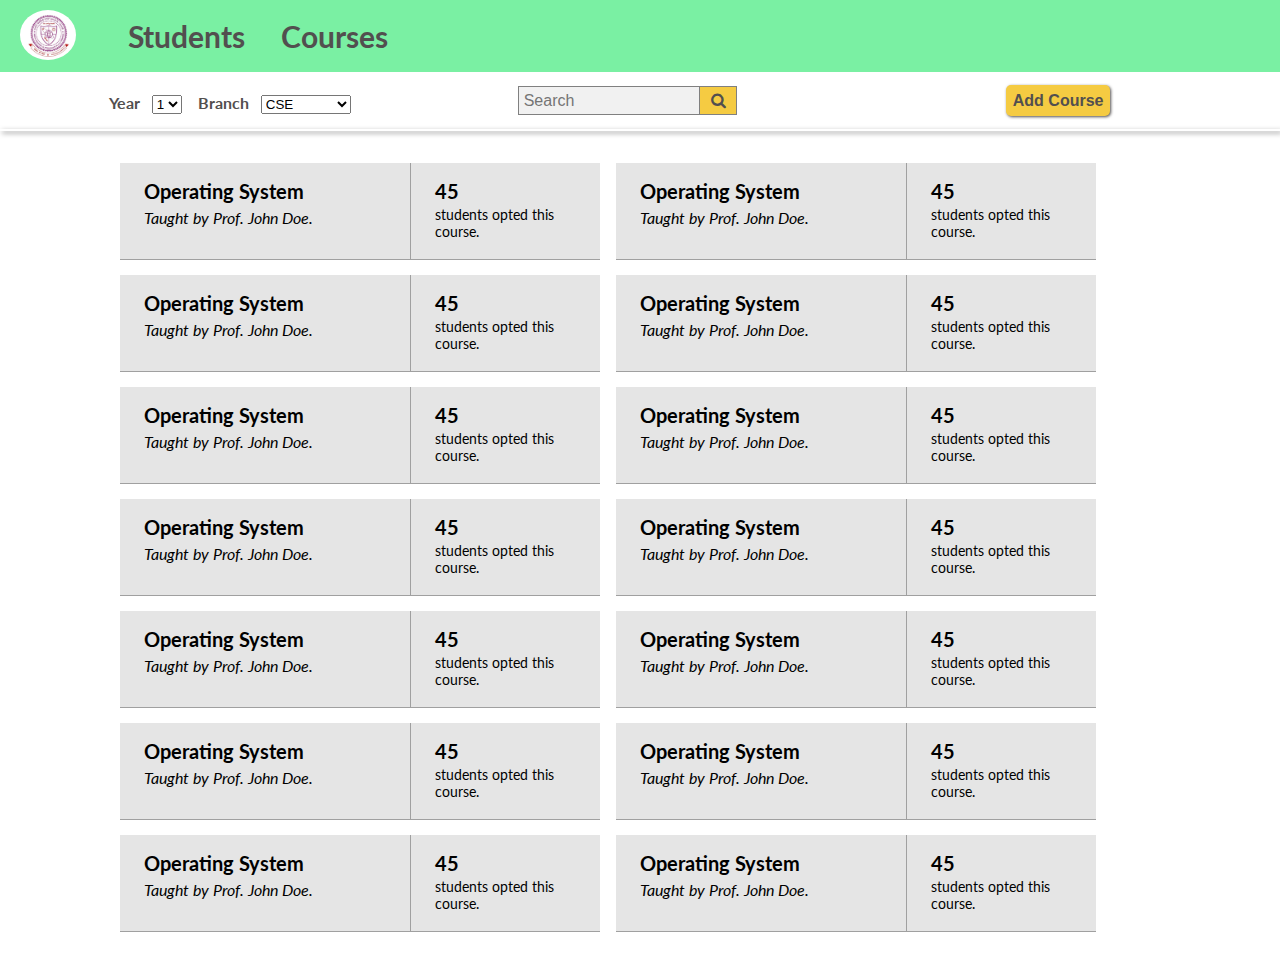
==== courses.html @ abc2ee80 "first commit" ====
<!DOCTYPE html>
<html lang="en">
<head>
    <meta charset="UTF-8">
    <meta http-equiv="X-UA-Compatible" content="IE=edge">
    <meta name="viewport" content="width=device-width, initial-scale=1.0">
    <title>Student Management System</title>
    <link rel="stylesheet" href="./assets/styles/stylesheet.css">
    <link rel="stylesheet" href="https://cdnjs.cloudflare.com/ajax/libs/font-awesome/4.7.0/css/font-awesome.min.css">
    <link href="https://fonts.googleapis.com/css2?family=Lato:wght@300;700&display=swap" rel="stylesheet">
    <script src="script.js" defer></script>
</head>
<body>
    <div class="main">
        <nav class="header-container"> 
            <div class="img-container">
                <div>
                    <a href="index.html"><img class="logo" src="./assets/images/IIT-BHU-faculty-post.png" /></a>
                </div>
            </div>
            <div class="navbar">
                <ul class="navbar-list">
                    <a class="nav-link" href="students.html">Students</a> 
                    <a class="nav-link" href="courses.html">Courses</a> 
                </ul>
            </div>
        </nav>
        <section class="courses-container">
            <div class="courses-options">
                <div class="courses-dropdown">
                    <form class="courses-input"> 
                        <label for="year">Year</label>
                        <select id="year" name="year">
                          <option value="1">1</option>
                          <option value="2">2</option>
                          <option value="3">3</option>
                          <option value="4">4</option>
                        </select> 
                      </form>
                      <form class=courses-input>
                        <label for="branch">Branch</label>
                        <select id="branch" name="branch">
                          <option value="cse">CSE</option>
                          <option value="mech">Mechanical</option>
                          <option value="ece">Electronics</option>
                          <option value="elec">Electrical</option>
                          <option value="civil">Civil</option>
                        </select>
                      </form>
                      
                </div>
                <div class="search-option">
                    <form class="search">
                        <input class="search-input" type="text" placeholder="Search" name="search">
                        <button class="search-btn" type="submit"><i class="fa fa-search"></i></button>
                    </form>
                </div>
                <div class="courses-add">
                    <button onclick="addCourse()">Add Course</button>
                </div>
<!-- form details
                 -->
                 <div id="course-form">
                    <form id="form-container">
                        <h2>Add new course</h2>
                    
                        <label for="coursename">Course</label>
                        <input type="text" name="coursename" required>
                    
                        <label for="branch">Branch</label>
                        <select class="select-branch" name="branch">
                            <option value="cse">CSE</option>
                            <option value="mech">Mechanical</option>
                            <option value="ece">Electronics</option>
                            <option value="elec">Electrical</option>
                            <option value="civil">Civil</option>
                        </select>
                        <label for="year">Year</label>
                        <input type="number" name="year" min="1" max="4" required>
                        <button type="submit" class="form-submit" onclick="closeForm()">Submit</button>
                      </form>
                 </div>
            </div>
            <hr class="section-seperation">
            <div class="courses-info">
                <div class="course-result-container">
                    
                    <div class="course">
                        <div class="course-name">
                            <h2 class="course-heading">Operating System</h2>
                            <p class="course-prof"><em>Taught by Prof. John Doe.</em></p>
                        </div>
                        <div class="course-opted">
                            <h2 class="course-number">45</h2>
                            <p class="course-num-info">students opted this course.</p> 
                        </div>
                    </div>
                    
                    <div class="course">
                        <div class="course-name">
                            <h2 class="course-heading">Operating System</h2>
                            <p class="course-prof"><em>Taught by Prof. John Doe.</em></p>
                        </div>
                        <div class="course-opted">
                            <h2 class="course-number">45</h2>
                            <p class="course-num-info">students opted this course.</p> 
                        </div>
                    </div>
                    
                    <div class="course">
                        <div class="course-name">
                            <h2 class="course-heading">Operating System</h2>
                            <p class="course-prof"><em>Taught by Prof. John Doe.</em></p>
                        </div>
                        <div class="course-opted">
                            <h2 class="course-number">45</h2>
                            <p class="course-num-info">students opted this course.</p> 
                        </div>
                    </div>
                    
                    <div class="course">
                        <div class="course-name">
                            <h2 class="course-heading">Operating System</h2>
                            <p class="course-prof"><em>Taught by Prof. John Doe.</em></p>
                        </div>
                        <div class="course-opted">
                            <h2 class="course-number">45</h2>
                            <p class="course-num-info">students opted this course.</p> 
                        </div>
                    </div>
                    
                    <div class="course">
                        <div class="course-name">
                            <h2 class="course-heading">Operating System</h2>
                            <p class="course-prof"><em>Taught by Prof. John Doe.</em></p>
                        </div>
                        <div class="course-opted">
                            <h2 class="course-number">45</h2>
                            <p class="course-num-info">students opted this course.</p> 
                        </div>
                    </div>
                    
                    <div class="course">
                        <div class="course-name">
                            <h2 class="course-heading">Operating System</h2>
                            <p class="course-prof"><em>Taught by Prof. John Doe.</em></p>
                        </div>
                        <div class="course-opted">
                            <h2 class="course-number">45</h2>
                            <p class="course-num-info">students opted this course.</p> 
                        </div>
                    </div>
                    
                    <div class="course">
                        <div class="course-name">
                            <h2 class="course-heading">Operating System</h2>
                            <p class="course-prof"><em>Taught by Prof. John Doe.</em></p>
                        </div>
                        <div class="course-opted">
                            <h2 class="course-number">45</h2>
                            <p class="course-num-info">students opted this course.</p> 
                        </div>
                    </div>
                    
                    <div class="course">
                        <div class="course-name">
                            <h2 class="course-heading">Operating System</h2>
                            <p class="course-prof"><em>Taught by Prof. John Doe.</em></p>
                        </div>
                        <div class="course-opted">
                            <h2 class="course-number">45</h2>
                            <p class="course-num-info">students opted this course.</p> 
                        </div>
                    </div>
                    
                    <div class="course">
                        <div class="course-name">
                            <h2 class="course-heading">Operating System</h2>
                            <p class="course-prof"><em>Taught by Prof. John Doe.</em></p>
                        </div>
                        <div class="course-opted">
                            <h2 class="course-number">45</h2>
                            <p class="course-num-info">students opted this course.</p> 
                        </div>
                    </div>
                    
                    <div class="course">
                        <div class="course-name">
                            <h2 class="course-heading">Operating System</h2>
                            <p class="course-prof"><em>Taught by Prof. John Doe.</em></p>
                        </div>
                        <div class="course-opted">
                            <h2 class="course-number">45</h2>
                            <p class="course-num-info">students opted this course.</p> 
                        </div>
                    </div>
                    
                    <div class="course">
                        <div class="course-name">
                            <h2 class="course-heading">Operating System</h2>
                            <p class="course-prof"><em>Taught by Prof. John Doe.</em></p>
                        </div>
                        <div class="course-opted">
                            <h2 class="course-number">45</h2>
                            <p class="course-num-info">students opted this course.</p> 
                        </div>
                    </div>
                    
                    <div class="course">
                        <div class="course-name">
                            <h2 class="course-heading">Operating System</h2>
                            <p class="course-prof"><em>Taught by Prof. John Doe.</em></p>
                        </div>
                        <div class="course-opted">
                            <h2 class="course-number">45</h2>
                            <p class="course-num-info">students opted this course.</p> 
                        </div>
                    </div>
                    
                    <div class="course">
                        <div class="course-name">
                            <h2 class="course-heading">Operating System</h2>
                            <p class="course-prof"><em>Taught by Prof. John Doe.</em></p>
                        </div>
                        <div class="course-opted">
                            <h2 class="course-number">45</h2>
                            <p class="course-num-info">students opted this course.</p> 
                        </div>
                    </div>
                    
                    <div class="course">
                        <div class="course-name">
                            <h2 class="course-heading">Operating System</h2>
                            <p class="course-prof"><em>Taught by Prof. John Doe.</em></p>
                        </div>
                        <div class="course-opted">
                            <h2 class="course-number">45</h2>
                            <p class="course-num-info">students opted this course.</p> 
                        </div>
                    </div>
                    
                    

                </div>
            </div>
        </section>
    </div>
</body>
</html>
---- assets/styles/stylesheet.css ----
/*
*,
*::before,
*::after {
  box-sizing: border-box;
}
*/
html,body { height: 100%; margin: 0px; padding: 0px; 
    font-family: 'Lato', sans-serif;
}

.main {
    height: 100%;
}

.header-container {
    width: 100%;
    background-color: #7af0a3;
    height: 8%;
    display: flex;
  /*  overflow: hidden;
    position: fixed;
    */
}

.img-container {
    padding: 0 20px;
    align-self: center;
}

.logo  {
    height: 50px;
    border-radius: 50%; 
}

.navbar {
    display: flex;
}

.navbar-list {
    align-content: center;
    align-self: center;
    margin:1rem;
    padding:0;
}

.nav-link {
    padding: 0 1rem;
    margin-top:2rem;
    text-decoration: none;
    font-weight: 700;
    font-size: 30px; 
    color:#524f4f;  
}

.nav-link:hover { 
    color:black;  
}

.link-active {
    background-color: thistle;
    color:red;
}

.info-container {
    height: 88%;
}

.info-container p {
    font-weight: 700;
    font-size: 100px;
    margin:unset;
    padding-top: 100px;
    padding-left: 100px;
    color: #524f4f;
}

.student-info {
    display: flex;
    flex-wrap: wrap;
    justify-content: space-around;
    padding: 1rem;
    margin:0;
}

.student {
    display:flex;
    box-sizing: border-box;
    padding:0.5rem 0.5rem;
    margin: 1rem;
    width: 15rem;
    height: 9rem;
    border-radius: 1rem;
    justify-items: center;
    box-shadow: 1px 1px 8px rgba(0,0,0,0.3);
}

.student-img{
    height: 6rem;
    width:6rem;
    border-radius: 50%;
}

.student-details {
    display: flex;
    flex-direction: column;
    padding:0 0.5rem;
    justify-content: center;
}


.student-text {
    text-align: center;
    font-size: 0.9rem;
    margin: 0.2rem;
}

.student-name {
    font-size: 1.1rem;
    font-weight: 700;
}
.courses-container {
    margin: 0;
    padding:0;
}
.courses-options {
    display: grid;
    grid-template-columns: 1fr 1fr 1fr;
    margin: 0.8rem 0.8rem;
}

.courses-add {
    grid-column: 3/4;
    justify-self: center;
    align-self: center;   
}

.courses-add button {
    padding: 0.3rem;
    background-color: #f5cb42;
    border-radius: 5px;
    font-weight: 700;
    font-size: 1rem;
    box-shadow: 1px 1px 3px #524f4f;
    border-color: transparent;
    color:#524f4f;
    cursor: pointer;
}

.courses-add button:hover {
    background-color: #524f4f;
    transition:200ms; 
    color:#f5cb42;
}

.courses-dropdown {
    display: flex;
    padding: 0 1rem;
    justify-content: center;
}

.courses-input {
    padding-top: 0.5rem;
    padding-left: 1rem;
    font-weight: 700;
    
    color:#524f4f;
}

.courses-input label{
    padding-right: 0.5rem;;
}

.submit-btn {
    margin: 0 2rem;
    padding: 0.5rem;
    background-color:#f5cb42 ;
    border-radius: 5px;
    font-weight: 700;
    border-color: transparent;
    box-shadow: 2px 2px 5px #524f4f;
    color:#524f4f;
}

.submit-btn:hover {
    background-color: #524f4f;
    transition:200ms; 
    color:#f5cb42;
}

.section-seperation {
    border-color: transparent;
    box-shadow: 2px 2px 5px rgba(0,0,0,.5);
}

.courses-info {
    padding:0;
    margin:0;
}



.search-option {
    display: flex;
    align-self: center;
    justify-self: center;
}


.search-input {
    padding: .3rem;
    font-size: 1rem;
    border: 1px solid grey;
    width: 70%;
    float: left;
    background : #f1f1f1;
}

.search-btn {
    width: 15%;
    padding: 0.3rem;
    background: #f5cb42;
    color: #524f4f;
    font-size: 1rem;
    float:left;
    border: 1px solid grey;
    border-left: none; /* Prevent double borders */
    cursor: pointer;
}

@media only screen and (max-width: 700px) {
    .nav-link {
        padding: 0 1rem;
        margin-top:1rem;
        text-decoration: none;
        font-weight: 700;
        font-size: 25px; 
        color:#524f4f;  
    }
}

.course-result-container {
    display: flex;
    width: 90%;
    flex-direction: row;
    justify-content: center;
    
    padding: 1rem 1rem;
    flex-wrap: wrap;
    margin: 0 1rem;
}

.course {
    display:flex;
    justify-content:center;
    margin:0;
    margin: 0.5rem 0.5rem;
    width:30rem;
    height:6rem;
    box-sizing: border-box;
}

.course-name {
    background-color:rgba(0,0,0,0.1);
    width:18rem;
    height: 4rem;
    padding: 1rem 1.5rem;
    border-bottom: solid 1px rgba(0,0,0,0.3);
}


.course-heading {
    font-weight: 700;
    font-size: 20px;
    margin:0;
}

.course-number {
    font-weight: 700;
    font-size: 20px;
    margin:0;
    padding:0;
}

.course-prof {
    margin-top: 0.3rem;
}

.course-opted {
    padding: 1rem 1.5rem;
    height:4rem;
    background-color:rgba(0,0,0,0.1);
    border-bottom: solid 1px rgba(0,0,0,0.3);
    border-left: solid 1px rgba(0,0,0,0.3);
}

.course-num-info {
    margin-top: 0.2rem;
    font-size: 0.9rem;
}

#course-form {
    display: none;
    position: fixed;
    top:0;
    left:0;
    z-index: 2;
    width: 100%;
    height:100%;
    background-color:rgba(0,0,0,0.4);
    
}

#form-container {
    display: none;
    position: fixed;
    top:50%;
    left:50%;
    z-index: 3;
    width: 20rem;
    height:20rem;
    margin-top: -10rem;
    margin-left: -10rem;
    border: solid 5px white;
    background-color: #7af0a3;

    flex-direction: column;
    padding: 1rem;
    color: #524f4f;
}

#form-container  input {
    margin-bottom: 0.8rem;
    padding: 0.3rem;
    margin-top: 0.2rem;
}

#form-container button {
    background-color: #f5cb42;
    padding: 0.3rem;
    width:50%;
    align-self: center;
    margin-top: 1rem;
    border: solid 1px grey;
    border-radius: 0.3rem;
    font-size: 1rem;
    color: #524f4f;
}

#form-container button:hover {
    background-color: #524f4f;
    color: #f5cb42
}

#form-container h2 {
    align-self: center;
}

.select-branch {
    margin-bottom: 0.8rem;
    padding: 0.3rem;
    margin-top: 0.2rem;
}
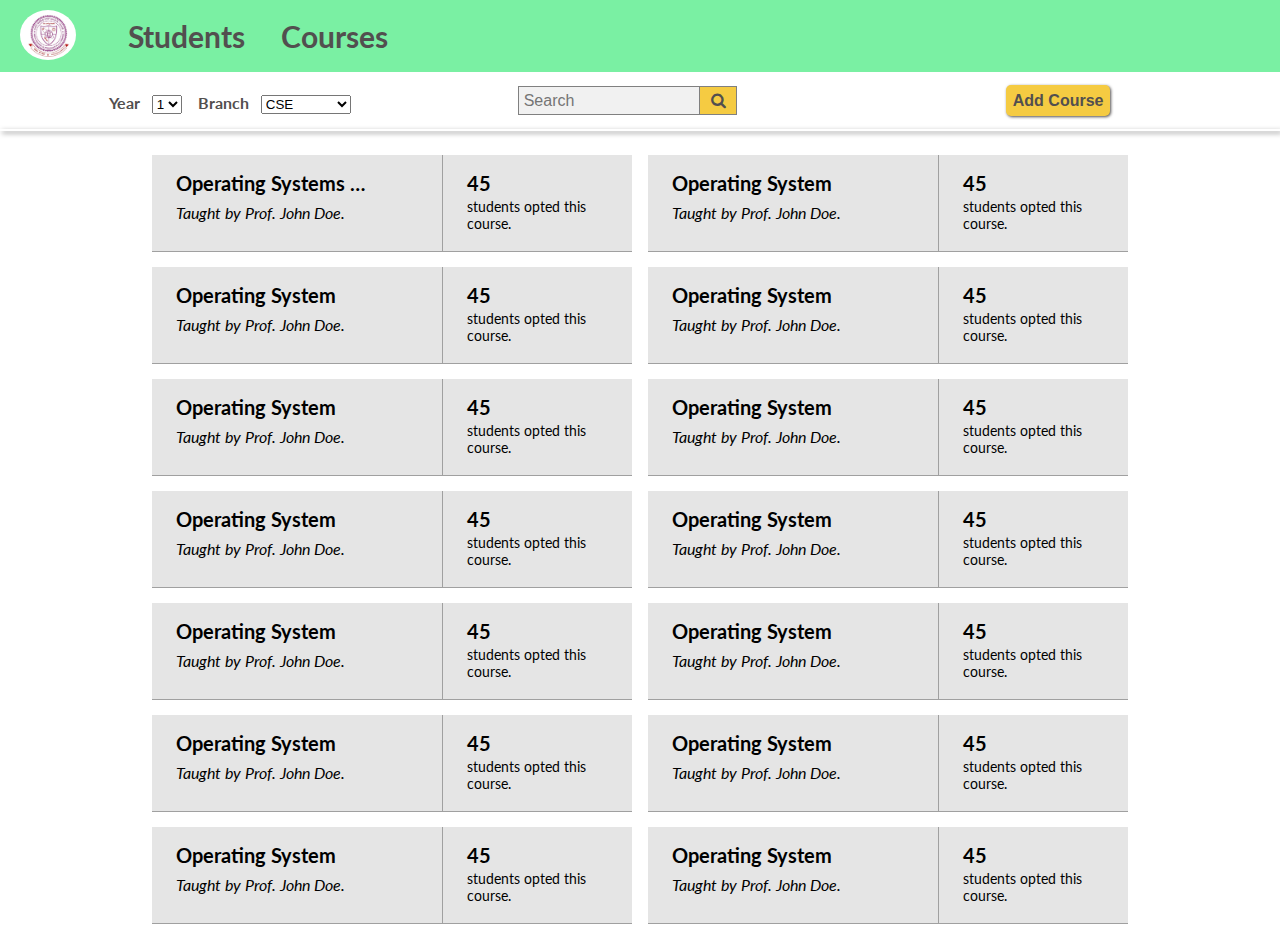
==== commit 54debe93: "added responsiveness for course navbar, added functionality for ellipses and overflow" ====
--- a/courses.html
+++ b/courses.html
@@ -14,9 +14,7 @@
     <div class="main">
         <nav class="header-container"> 
             <div class="img-container">
-                <div>
-                    <a href="index.html"><img class="logo" src="./assets/images/IIT-BHU-faculty-post.png" /></a>
-                </div>
+                <a href="index.html"><img class="logo" src="./assets/images/IIT-BHU-faculty-post.png" /></a>
             </div>
             <div class="navbar">
                 <ul class="navbar-list">
@@ -87,7 +85,7 @@
                     
                     <div class="course">
                         <div class="course-name">
-                            <h2 class="course-heading">Operating System</h2>
+                            <h2 class="course-heading">Operating Systems Operating Systems Operating systems</h2>
                             <p class="course-prof"><em>Taught by Prof. John Doe.</em></p>
                         </div>
                         <div class="course-opted">
--- a/assets/styles/stylesheet.css
+++ b/assets/styles/stylesheet.css
@@ -5,6 +5,8 @@
   box-sizing: border-box;
 }
 */
+
+
 html,body { height: 100%; margin: 0px; padding: 0px; 
     font-family: 'Lato', sans-serif;
 }
@@ -99,6 +101,8 @@
     height: 6rem;
     width:6rem;
     border-radius: 50%;
+    align-self: center;
+    border: solid 0.01rem rgba(0,0,0,0.1);
 }
 
 .student-details {
@@ -116,9 +120,15 @@
 }
 
 .student-name {
+    white-space:nowrap;
+    display: inline-block;
+    overflow: hidden;   
+    text-overflow: ellipsis;
     font-size: 1.1rem;
     font-weight: 700;
-}
+    width:100px;
+}
+
 .courses-container {
     margin: 0;
     padding:0;
@@ -237,23 +247,54 @@
         font-size: 25px; 
         color:#524f4f;  
     }
+    .search-input {
+        padding: .2rem;
+        font-size: 0.8rem;
+        width: 60%;
+    }
+    .search-btn {
+        width: 13%;
+        padding: 0.2rem;
+        font-size: 0.8rem;
+        float:left;
+    }
+    .courses-add button {
+        padding: 0.2rem;
+        font-size: 0.8rem;
+    }
+
+    .courses-dropdown {
+        padding: 0 0.8rem;
+    }
+    
+    .courses-input {
+        padding-top: 0.3rem;
+        padding-left: 0.8rem;
+    }
+    
+    .courses-input label{
+        padding-right: 0.1rem;
+    }
 }
 
 .course-result-container {
     display: flex;
-    width: 90%;
     flex-direction: row;
     justify-content: center;
     
-    padding: 1rem 1rem;
+    padding: 0.5rem 1rem;
     flex-wrap: wrap;
-    margin: 0 1rem;
+    margin:0;
+}
+
+.course-info {
+    padding:0 1rem;
 }
 
 .course {
     display:flex;
     justify-content:center;
-    margin:0;
+    margin:0.5rem;
     margin: 0.5rem 0.5rem;
     width:30rem;
     height:6rem;
@@ -266,13 +307,21 @@
     height: 4rem;
     padding: 1rem 1.5rem;
     border-bottom: solid 1px rgba(0,0,0,0.3);
+    overflow: scroll;  
+    text-overflow:ellipsis;  
+    
 }
 
 
 .course-heading {
+    white-space:nowrap;
+    display: inline-block;
+    overflow: hidden;   
+    text-overflow: ellipsis;
     font-weight: 700;
     font-size: 20px;
     margin:0;
+    width:200px;
 }
 
 .course-number {
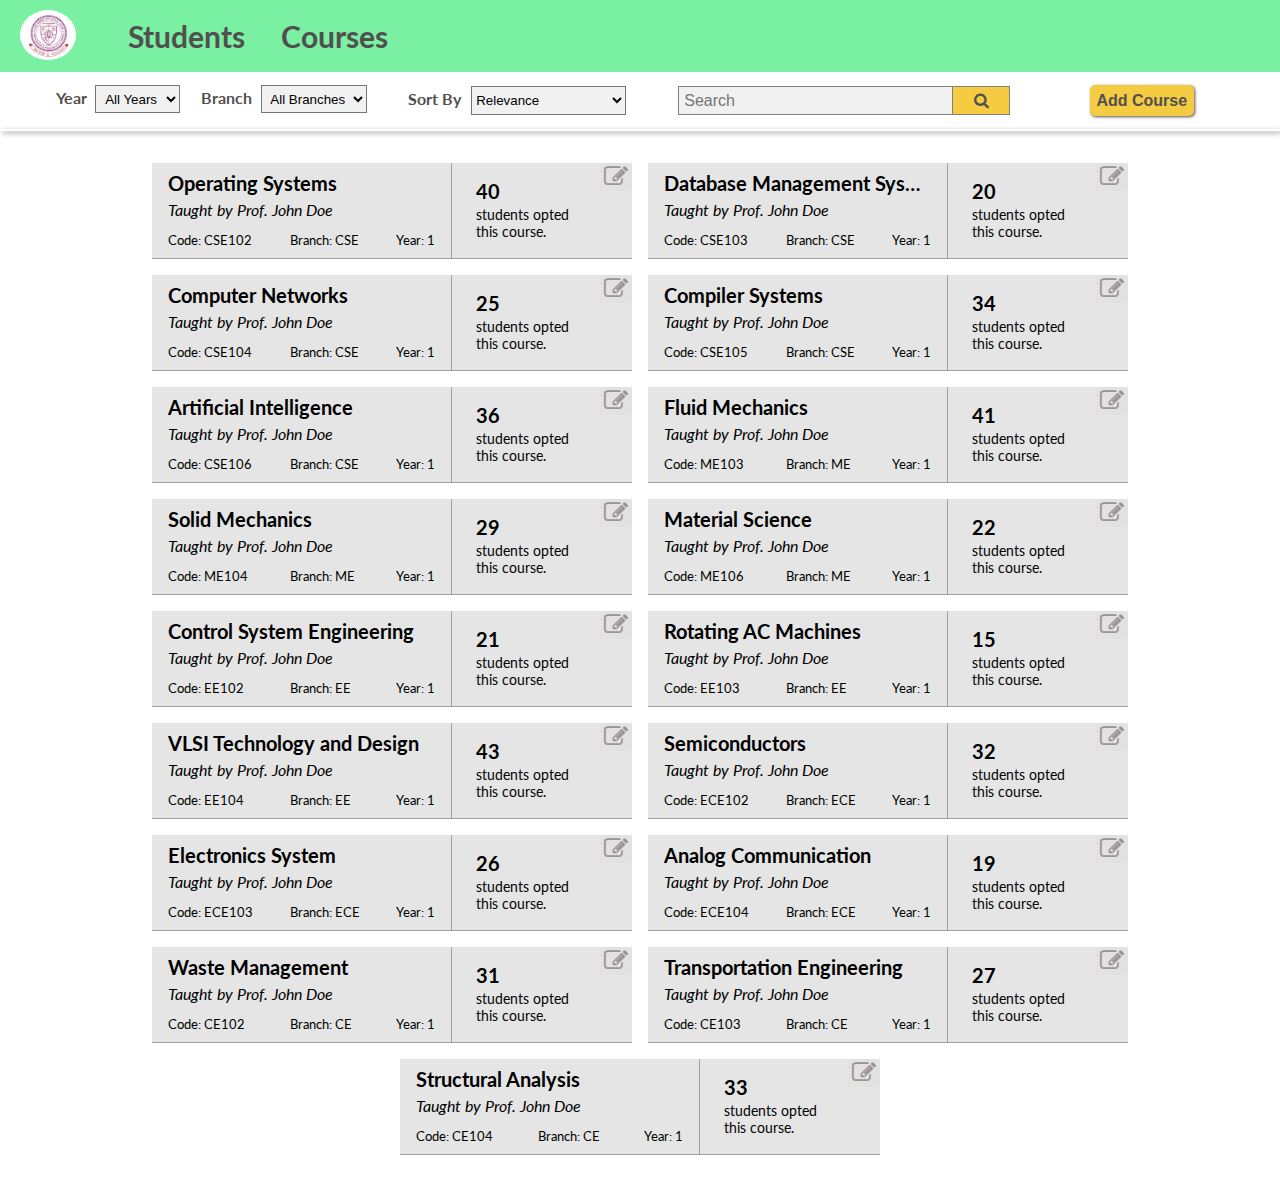
==== commit a3cadb2e: "added functionality for course update, add and students add remove courses" ====
--- a/courses.html
+++ b/courses.html
@@ -10,7 +10,7 @@
     <link href="https://fonts.googleapis.com/css2?family=Lato:wght@300;700&display=swap" rel="stylesheet">
     <script src="script.js" defer></script>
 </head>
-<body>
+<body onload="coursesView.init()">
     <div class="main">
         <nav class="header-container"> 
             <div class="img-container">
@@ -26,47 +26,93 @@
         <section class="courses-container">
             <div class="courses-options">
                 <div class="courses-dropdown">
-                    <form class="courses-input"> 
-                        <label for="year">Year</label>
+                    <form name="courseYearInput" class="courses-input"> 
+                        <label class="course-input__label" for="year">Year</label>
                         <select id="year" name="year">
+                          <option value="0">All Years</option>
                           <option value="1">1</option>
                           <option value="2">2</option>
                           <option value="3">3</option>
                           <option value="4">4</option>
                         </select> 
                       </form>
-                      <form class=courses-input>
-                        <label for="branch">Branch</label>
+                      <form name="courseBranchInput" class=courses-input>
+                        <label class="course-input__label" for="branch">Branch</label>
                         <select id="branch" name="branch">
-                          <option value="cse">CSE</option>
-                          <option value="mech">Mechanical</option>
-                          <option value="ece">Electronics</option>
-                          <option value="elec">Electrical</option>
-                          <option value="civil">Civil</option>
+                          <option value="0">All Branches</option>
+                          <option value="CSE">CSE</option>
+                          <option value="ME">Mechanical</option>
+                          <option value="ECE">Electronics</option>
+                          <option value="EE">Electrical</option>
+                          <option value="CE">Civil</option>
                         </select>
                       </form>
                       
                 </div>
+                <div class="course-sort">
+                    <form name="courseSort">
+                        <label class="course-input__label" for="sort">Sort By</label>
+                        <select class="course-sort--select" name="sort">
+                            <option value="0">Relevance</option>
+                            <option value="1">Strength - Low to High</option>
+                            <option value="-1">Strength - High to Low</option>
+                        </select>
+                    </form>
+                    
+                </div>
                 <div class="search-option">
                     <form class="search">
+                        <button class="search-btn" type="submit"><i class="fa fa-search"></i></button>
+
                         <input class="search-input" type="text" placeholder="Search" name="search">
-                        <button class="search-btn" type="submit"><i class="fa fa-search"></i></button>
                     </form>
                 </div>
                 <div class="courses-add">
-                    <button onclick="addCourse()">Add Course</button>
+                    <button id="course-add-btn">Add Course</button>
                 </div>
 <!-- form details
                  -->
                  <div id="course-form">
-                    <form id="form-container">
+                    <form id="form-container" name="addCourse">
                         <h2>Add new course</h2>
                     
-                        <label for="coursename">Course</label>
+                        <label for="coursename">Course Name</label>
                         <input type="text" name="coursename" required>
+
+                        <label for="coursecode">Course Code</label>
+                        <input type="text" name="coursecode" required>
+
+                        <label for="branch">Branch</label>
+                        <select class="select-branch" name="branch" required>
+                            <option value="CSE">CSE</option>
+                            <option value="ME">Mechanical</option>
+                            <option value="ECE">Electronics</option>
+                            <option value="EE">Electrical</option>
+                            <option value="CE">Civil</option>
+                        </select>
+                        <label for="year">Year</label>
+                        <select class="select-branch" name="year" required>
+                            <option value="1">1</option>
+                            <option value="2">2</option>
+                            <option value="3">3</option>
+                            <option value="4">4</option>
+                        </select>
+                        <button type="submit" class="form-submit">Submit</button>
+                      </form>
+                 </div>
+
+                 <div id="edit-course-form">
+                    <form id="form-container" name="editCourse">
+                        <h2>Edit course</h2>
                     
+                        <label for="coursename">Course Name</label>
+                        <input type="text" name="coursename" required>
+
+                        <label for="coursecode">Course Code</label>
+                        <input disabled type="text" name="coursecode" required>
+
                         <label for="branch">Branch</label>
-                        <select class="select-branch" name="branch">
+                        <select class="select-branch" name="branch" required>
                             <option value="cse">CSE</option>
                             <option value="mech">Mechanical</option>
                             <option value="ece">Electronics</option>
@@ -74,170 +120,19 @@
                             <option value="civil">Civil</option>
                         </select>
                         <label for="year">Year</label>
-                        <input type="number" name="year" min="1" max="4" required>
-                        <button type="submit" class="form-submit" onclick="closeForm()">Submit</button>
+                        <select class="select-branch" name="year" required>
+                            <option value="1">1</option>
+                            <option value="2">2</option>
+                            <option value="3">3</option>
+                            <option value="4">4</option>
+                        </select>
+                        <button type="submit" class="form-submit">Submit</button>
                       </form>
                  </div>
             </div>
             <hr class="section-seperation">
             <div class="courses-info">
-                <div class="course-result-container">
-                    
-                    <div class="course">
-                        <div class="course-name">
-                            <h2 class="course-heading">Operating Systems Operating Systems Operating systems</h2>
-                            <p class="course-prof"><em>Taught by Prof. John Doe.</em></p>
-                        </div>
-                        <div class="course-opted">
-                            <h2 class="course-number">45</h2>
-                            <p class="course-num-info">students opted this course.</p> 
-                        </div>
-                    </div>
-                    
-                    <div class="course">
-                        <div class="course-name">
-                            <h2 class="course-heading">Operating System</h2>
-                            <p class="course-prof"><em>Taught by Prof. John Doe.</em></p>
-                        </div>
-                        <div class="course-opted">
-                            <h2 class="course-number">45</h2>
-                            <p class="course-num-info">students opted this course.</p> 
-                        </div>
-                    </div>
-                    
-                    <div class="course">
-                        <div class="course-name">
-                            <h2 class="course-heading">Operating System</h2>
-                            <p class="course-prof"><em>Taught by Prof. John Doe.</em></p>
-                        </div>
-                        <div class="course-opted">
-                            <h2 class="course-number">45</h2>
-                            <p class="course-num-info">students opted this course.</p> 
-                        </div>
-                    </div>
-                    
-                    <div class="course">
-                        <div class="course-name">
-                            <h2 class="course-heading">Operating System</h2>
-                            <p class="course-prof"><em>Taught by Prof. John Doe.</em></p>
-                        </div>
-                        <div class="course-opted">
-                            <h2 class="course-number">45</h2>
-                            <p class="course-num-info">students opted this course.</p> 
-                        </div>
-                    </div>
-                    
-                    <div class="course">
-                        <div class="course-name">
-                            <h2 class="course-heading">Operating System</h2>
-                            <p class="course-prof"><em>Taught by Prof. John Doe.</em></p>
-                        </div>
-                        <div class="course-opted">
-                            <h2 class="course-number">45</h2>
-                            <p class="course-num-info">students opted this course.</p> 
-                        </div>
-                    </div>
-                    
-                    <div class="course">
-                        <div class="course-name">
-                            <h2 class="course-heading">Operating System</h2>
-                            <p class="course-prof"><em>Taught by Prof. John Doe.</em></p>
-                        </div>
-                        <div class="course-opted">
-                            <h2 class="course-number">45</h2>
-                            <p class="course-num-info">students opted this course.</p> 
-                        </div>
-                    </div>
-                    
-                    <div class="course">
-                        <div class="course-name">
-                            <h2 class="course-heading">Operating System</h2>
-                            <p class="course-prof"><em>Taught by Prof. John Doe.</em></p>
-                        </div>
-                        <div class="course-opted">
-                            <h2 class="course-number">45</h2>
-                            <p class="course-num-info">students opted this course.</p> 
-                        </div>
-                    </div>
-                    
-                    <div class="course">
-                        <div class="course-name">
-                            <h2 class="course-heading">Operating System</h2>
-                            <p class="course-prof"><em>Taught by Prof. John Doe.</em></p>
-                        </div>
-                        <div class="course-opted">
-                            <h2 class="course-number">45</h2>
-                            <p class="course-num-info">students opted this course.</p> 
-                        </div>
-                    </div>
-                    
-                    <div class="course">
-                        <div class="course-name">
-                            <h2 class="course-heading">Operating System</h2>
-                            <p class="course-prof"><em>Taught by Prof. John Doe.</em></p>
-                        </div>
-                        <div class="course-opted">
-                            <h2 class="course-number">45</h2>
-                            <p class="course-num-info">students opted this course.</p> 
-                        </div>
-                    </div>
-                    
-                    <div class="course">
-                        <div class="course-name">
-                            <h2 class="course-heading">Operating System</h2>
-                            <p class="course-prof"><em>Taught by Prof. John Doe.</em></p>
-                        </div>
-                        <div class="course-opted">
-                            <h2 class="course-number">45</h2>
-                            <p class="course-num-info">students opted this course.</p> 
-                        </div>
-                    </div>
-                    
-                    <div class="course">
-                        <div class="course-name">
-                            <h2 class="course-heading">Operating System</h2>
-                            <p class="course-prof"><em>Taught by Prof. John Doe.</em></p>
-                        </div>
-                        <div class="course-opted">
-                            <h2 class="course-number">45</h2>
-                            <p class="course-num-info">students opted this course.</p> 
-                        </div>
-                    </div>
-                    
-                    <div class="course">
-                        <div class="course-name">
-                            <h2 class="course-heading">Operating System</h2>
-                            <p class="course-prof"><em>Taught by Prof. John Doe.</em></p>
-                        </div>
-                        <div class="course-opted">
-                            <h2 class="course-number">45</h2>
-                            <p class="course-num-info">students opted this course.</p> 
-                        </div>
-                    </div>
-                    
-                    <div class="course">
-                        <div class="course-name">
-                            <h2 class="course-heading">Operating System</h2>
-                            <p class="course-prof"><em>Taught by Prof. John Doe.</em></p>
-                        </div>
-                        <div class="course-opted">
-                            <h2 class="course-number">45</h2>
-                            <p class="course-num-info">students opted this course.</p> 
-                        </div>
-                    </div>
-                    
-                    <div class="course">
-                        <div class="course-name">
-                            <h2 class="course-heading">Operating System</h2>
-                            <p class="course-prof"><em>Taught by Prof. John Doe.</em></p>
-                        </div>
-                        <div class="course-opted">
-                            <h2 class="course-number">45</h2>
-                            <p class="course-num-info">students opted this course.</p> 
-                        </div>
-                    </div>
-                    
-                    
+                <div id="course-result-container">
 
                 </div>
             </div>
--- a/assets/styles/stylesheet.css
+++ b/assets/styles/stylesheet.css
@@ -6,7 +6,6 @@
 }
 */
 
-
 html,body { height: 100%; margin: 0px; padding: 0px; 
     font-family: 'Lato', sans-serif;
 }
@@ -77,7 +76,7 @@
     color: #524f4f;
 }
 
-.student-info {
+#student-info {
     display: flex;
     flex-wrap: wrap;
     justify-content: space-around;
@@ -87,13 +86,14 @@
 
 .student {
     display:flex;
+    flex-wrap: wrap;
     box-sizing: border-box;
     padding:0.5rem 0.5rem;
     margin: 1rem;
     width: 15rem;
     height: 9rem;
     border-radius: 1rem;
-    justify-items: center;
+    justify-content: center;
     box-shadow: 1px 1px 8px rgba(0,0,0,0.3);
 }
 
@@ -115,7 +115,7 @@
 
 .student-text {
     text-align: center;
-    font-size: 0.9rem;
+    font-size: 0.8rem;
     margin: 0.2rem;
 }
 
@@ -124,25 +124,73 @@
     display: inline-block;
     overflow: hidden;   
     text-overflow: ellipsis;
-    font-size: 1.1rem;
+    font-size: 1rem;
     font-weight: 700;
     width:100px;
+}
+
+.student-course-taken {
+    font-size: 0.8rem;
+    padding: 0 0.2rem;
+    margin-top: 0.5rem;
+
+    background-color: #f5cb42;
+    border-radius: 5px;
+    box-shadow: 1px 1px 2px rgba(0,0,0,0.2);
+    border-color: transparent;
+    color:#524f4f;
+    cursor: pointer;
+}
+
+.modify-course-taken {
+    font-size: 1.3rem;
+    padding: 0 0.2rem;
+    margin-top:0.5rem;
+    margin-left: 0.2rem;
+    background-color:white;
+    color: #7e0fab;
+    cursor: pointer;
+    border-radius: 5px;
+}
+
+.student-course-taken:hover {
+    background-color:#524f4f;
+    color: #f5cb42;
+}
+
+.modify-course-taken:hover {
+    background-color:#7e0fab;
+    color: white;
 }
 
 .courses-container {
     margin: 0;
     padding:0;
 }
+
 .courses-options {
     display: grid;
-    grid-template-columns: 1fr 1fr 1fr;
+    grid-template-columns: 1.5fr 1fr 1.5fr 1fr;
     margin: 0.8rem 0.8rem;
 }
 
 .courses-add {
-    grid-column: 3/4;
+    grid-column: 4/5;
     justify-self: center;
     align-self: center;   
+}
+
+.course-sort {
+    display: flex;
+    justify-self: center;
+    align-self: center;
+    align-items: center;
+}
+
+.course-sort--select {
+    padding: 0.3rem 0;
+    background-color: #f1f1f1;
+    margin-left: 0.1rem;
 }
 
 .courses-add button {
@@ -164,21 +212,24 @@
 }
 
 .courses-dropdown {
-    display: flex;
-    padding: 0 1rem;
+    display: flex;  
     justify-content: center;
 }
 
 .courses-input {
-    padding-top: 0.5rem;
     padding-left: 1rem;
+}
+
+.course-input__label{
     font-weight: 700;
     
     color:#524f4f;
-}
-
-.courses-input label{
-    padding-right: 0.5rem;;
+    padding:0 0.3rem;
+}
+
+.courses-input select{
+    padding: 0.3rem;
+    background-color: #f1f1f1;
 }
 
 .submit-btn {
@@ -208,31 +259,36 @@
     margin:0;
 }
 
-
-
 .search-option {
     display: flex;
-    align-self: center;
+    justify-items: center;
+    align-items: center;
     justify-self: center;
-}
-
+    width:100%;
+}
+
+.search {
+    width:100%;
+}
 
 .search-input {
+    margin:0;
     padding: .3rem;
     font-size: 1rem;
     border: 1px solid grey;
     width: 70%;
-    float: left;
+    float: right;
     background : #f1f1f1;
 }
 
 .search-btn {
+    margin-right:0.4rem;
     width: 15%;
     padding: 0.3rem;
     background: #f5cb42;
     color: #524f4f;
     font-size: 1rem;
-    float:left;
+    float:right;
     border: 1px solid grey;
     border-left: none; /* Prevent double borders */
     cursor: pointer;
@@ -256,7 +312,6 @@
         width: 13%;
         padding: 0.2rem;
         font-size: 0.8rem;
-        float:left;
     }
     .courses-add button {
         padding: 0.2rem;
@@ -277,12 +332,12 @@
     }
 }
 
-.course-result-container {
+#course-result-container {
     display: flex;
     flex-direction: row;
     justify-content: center;
     
-    padding: 0.5rem 1rem;
+    padding: 1rem 1rem;
     flex-wrap: wrap;
     margin:0;
 }
@@ -298,55 +353,91 @@
     margin: 0.5rem 0.5rem;
     width:30rem;
     height:6rem;
-    box-sizing: border-box;
+    background-color:rgba(0,0,0,0.1);
 }
 
 .course-name {
-    background-color:rgba(0,0,0,0.1);
-    width:18rem;
-    height: 4rem;
+    width: 67%;
+    /* height: 4rem; */
+    padding: 0.5rem 1rem;
+    border-bottom: solid 1px rgba(0,0,0,0.3);
+}
+
+.course-meta-info {
+    font-size: 0.84rem;
+    display: flex;
+    justify-content: space-between;
+    padding:0;
+    margin: 0;
+}
+
+.course-heading {
+    white-space:nowrap;
+    /* display: inline-block; */
+    overflow: hidden;   
+    text-overflow: ellipsis;
+    font-weight: 700;
+    font-size: 20px;
+    margin:0;
+    padding:0;
+    width:16rem;
+}
+
+.course-number {
+    font-weight: 700;
+    font-size: 20px;
+    margin:0;
+    padding:0;
+}
+
+.course-prof {
+    margin-bottom:0;
+    margin-top: 0.3rem;
+}
+
+.course-opted {
+    width:25%;
     padding: 1rem 1.5rem;
     border-bottom: solid 1px rgba(0,0,0,0.3);
-    overflow: scroll;  
-    text-overflow:ellipsis;  
-    
-}
-
-
-.course-heading {
-    white-space:nowrap;
-    display: inline-block;
-    overflow: hidden;   
-    text-overflow: ellipsis;
-    font-weight: 700;
-    font-size: 20px;
-    margin:0;
-    width:200px;
-}
-
-.course-number {
-    font-weight: 700;
-    font-size: 20px;
-    margin:0;
-    padding:0;
-}
-
-.course-prof {
-    margin-top: 0.3rem;
-}
-
-.course-opted {
-    padding: 1rem 1.5rem;
-    height:4rem;
-    background-color:rgba(0,0,0,0.1);
-    border-bottom: solid 1px rgba(0,0,0,0.3);
     border-left: solid 1px rgba(0,0,0,0.3);
 }
 
 .course-num-info {
     margin-top: 0.2rem;
-    font-size: 0.9rem;
-}
+    font-size: 0.88rem;
+}
+
+.course-edit {
+    width:8%;
+    border-bottom: solid 1px rgba(0,0,0,0.3); 
+}
+
+.course-edit-btn {
+    width:100%;
+    border-color: transparent;
+    margin:0;
+    background-color: rgba(0,0,0,0.01);
+    padding:0 0.2rem;
+    color: #9c9494;
+    font-size: 1.5rem;
+    cursor: pointer;
+    border-width: 0;
+}
+
+#edit-course-form, 
+#modify-course-background,
+#show-course-background
+ {
+    display: none;
+    position: fixed;
+    top:0;
+    left:0;
+    z-index: 1;
+    width: 100%;
+    height:100%;
+    background-color:rgba(0,0,0,0.4);
+}
+
 
 #course-form {
     display: none;
@@ -360,6 +451,8 @@
     
 }
 
+#show-course-container,
+#modify-course-container,
 #form-container {
     display: none;
     position: fixed;
@@ -367,14 +460,14 @@
     left:50%;
     z-index: 3;
     width: 20rem;
-    height:20rem;
-    margin-top: -10rem;
-    margin-left: -10rem;
+    height:24rem;
+    margin-top: -13rem;
+    margin-left: -12rem;
     border: solid 5px white;
     background-color: #7af0a3;
 
     flex-direction: column;
-    padding: 1rem;
+    padding: 0rem 1rem;
     color: #524f4f;
 }
 
@@ -409,4 +502,114 @@
     margin-bottom: 0.8rem;
     padding: 0.3rem;
     margin-top: 0.2rem;
+}
+
+.placeholder-text {
+    font-size: 2rem;
+    font-weight: 700;
+}
+
+#show-course-container{
+    padding:0 0.6rem;
+}
+#show-course-container h2,
+#modify-course-container h2
+{
+    padding:1rem;
+    margin:0;
+    text-align: center;  
+}
+.student-course-container,
+.student-course-modify-container{
+    margin: 0.9rem 0.2rem;
+    height:100%;
+    background-color:white;
+    overflow: scroll;
+    padding: 0.3rem;
+}
+
+.no-course-taken {
+    text-align: center;   
+}
+
+.course-taken-item{
+    padding: 0.3rem 0;
+}
+
+.student-course-close,
+.modify-student-course-close
+ {
+    font-size: 1.7rem;
+    padding: 0rem;
+    margin:0;
+    position: absolute;
+    top:0.5rem;
+    right: 0.5rem;
+    color: #7e0fab;
+    cursor: pointer;
+}
+
+#modify-course-container {
+    width: 45rem;
+    height:30rem;
+    margin-top: -17rem;
+    margin-left: -24rem;
+}
+
+.modify-course-element-container {
+    display: flex;
+    margin: 1rem 0.3rem;
+    padding: 0rem;
+    height: 3rem;
+    box-sizing: border-box;
+    border-radius: 5px;
+    background-color: rgb(193, 255, 255);
+    box-shadow: 1px 1px 5px rgba(56, 232, 255);
+}
+
+.modify-course-info-element {
+    display: flex;
+    padding: 0;
+    margin:0;
+}
+
+.modify-course-info-element p{
+    font-weight: 700;
+    padding: 1rem 1.1rem;
+    margin:0;
+}
+
+.modify-course-button-container {
+    display: flex;
+    margin-left: auto;
+    width: 10rem;
+    justify-content: space-around;
+}
+
+.modify-course-button {
+    font-size: 2.5rem;
+    color: #7e0fab;
+    border-color: transparent;
+    background-color: rgb(193, 255, 255);
+    cursor: pointer;
+}
+
+.modify-course-button:hover {
+    color: #f5cb42;
+    font-size: 2.3rem;
+    transition: 200ms;
+}
+
+.modify-course-button[disabled] {
+    opacity: 0.6;
+    pointer-events: none;
+}
+
+.taken-course {
+    background-color: rgb(193, 240, 201);
+    box-shadow: 1px 1px 5px rgb(175, 236, 193);
+}
+
+.taken-course-button {
+    background-color: rgb(193, 240, 201);
 }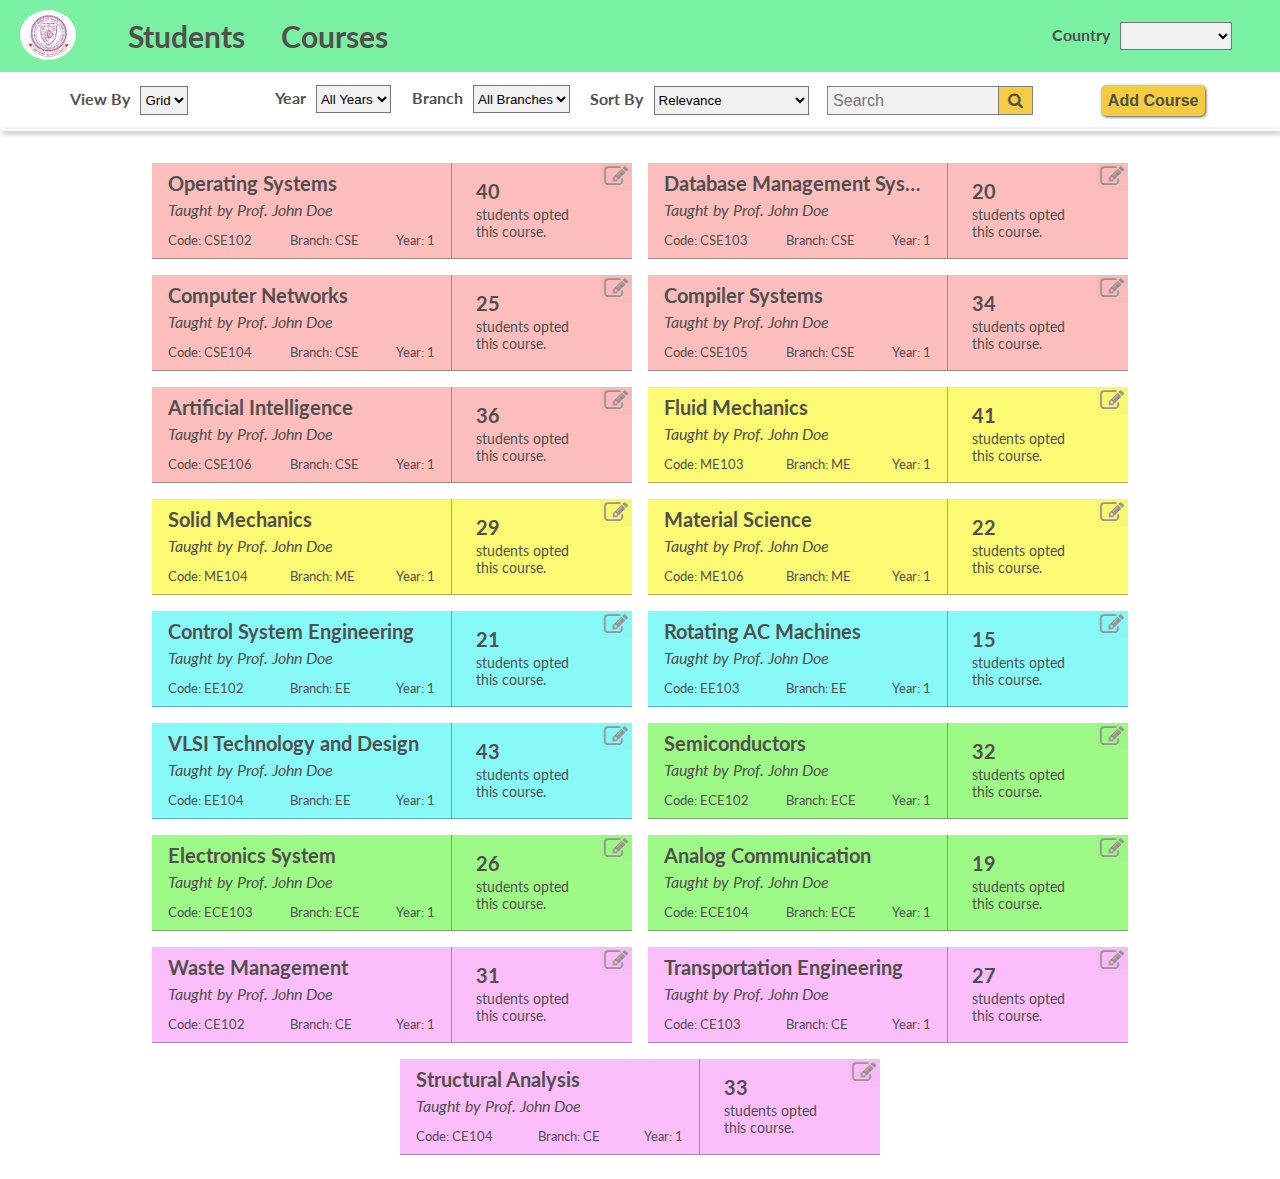
==== commit a47bf50a: "added tooltip functionality" ====
--- a/courses.html
+++ b/courses.html
@@ -22,12 +22,27 @@
                     <a class="nav-link" href="courses.html">Courses</a> 
                 </ul>
             </div>
+            <form name="country" class="country-form"> 
+                <label for="country">Country</label>
+                <select id="country" name="country">
+
+                </select> 
+            </form>
         </nav>
         <section class="courses-container">
             <div class="courses-options">
+                <div class="course-view">
+                    <form name="courseView">
+                        <label for="view">View By</label>
+                        <select name="view">
+                            <option value="grid">Grid</option>
+                            <option value="list">List</option>
+                        </select>
+                    </form>
+                </div>
                 <div class="courses-dropdown">
                     <form name="courseYearInput" class="courses-input"> 
-                        <label class="course-input__label" for="year">Year</label>
+                        <label for="year">Year</label>
                         <select id="year" name="year">
                           <option value="0">All Years</option>
                           <option value="1">1</option>
@@ -37,7 +52,7 @@
                         </select> 
                       </form>
                       <form name="courseBranchInput" class=courses-input>
-                        <label class="course-input__label" for="branch">Branch</label>
+                        <label for="branch">Branch</label>
                         <select id="branch" name="branch">
                           <option value="0">All Branches</option>
                           <option value="CSE">CSE</option>
@@ -49,21 +64,21 @@
                       </form>
                       
                 </div>
+                
+
                 <div class="course-sort">
                     <form name="courseSort">
-                        <label class="course-input__label" for="sort">Sort By</label>
-                        <select class="course-sort--select" name="sort">
+                        <label for="sort">Sort By</label>
+                        <select name="sort">
                             <option value="0">Relevance</option>
                             <option value="1">Strength - Low to High</option>
                             <option value="-1">Strength - High to Low</option>
                         </select>
                     </form>
-                    
                 </div>
                 <div class="search-option">
-                    <form class="search">
+                    <form class="search" name="courseSearch">
                         <button class="search-btn" type="submit"><i class="fa fa-search"></i></button>
-
                         <input class="search-input" type="text" placeholder="Search" name="search">
                     </form>
                 </div>
@@ -83,7 +98,7 @@
                         <input type="text" name="coursecode" required>
 
                         <label for="branch">Branch</label>
-                        <select class="select-branch" name="branch" required>
+                        <select name="branch" required>
                             <option value="CSE">CSE</option>
                             <option value="ME">Mechanical</option>
                             <option value="ECE">Electronics</option>
@@ -91,7 +106,7 @@
                             <option value="CE">Civil</option>
                         </select>
                         <label for="year">Year</label>
-                        <select class="select-branch" name="year" required>
+                        <select name="year" required>
                             <option value="1">1</option>
                             <option value="2">2</option>
                             <option value="3">3</option>
@@ -112,15 +127,15 @@
                         <input disabled type="text" name="coursecode" required>
 
                         <label for="branch">Branch</label>
-                        <select class="select-branch" name="branch" required>
-                            <option value="cse">CSE</option>
-                            <option value="mech">Mechanical</option>
-                            <option value="ece">Electronics</option>
-                            <option value="elec">Electrical</option>
-                            <option value="civil">Civil</option>
+                        <select name="branch" required>
+                            <option value="CSE">CSE</option>
+                            <option value="ME">Mechanical</option>
+                            <option value="ECE">Electronics</option>
+                            <option value="EE">Electrical</option>
+                            <option value="CE">Civil</option>
                         </select>
                         <label for="year">Year</label>
-                        <select class="select-branch" name="year" required>
+                        <select  name="year" required>
                             <option value="1">1</option>
                             <option value="2">2</option>
                             <option value="3">3</option>
--- a/assets/styles/stylesheet.css
+++ b/assets/styles/stylesheet.css
@@ -8,6 +8,7 @@
 
 html,body { height: 100%; margin: 0px; padding: 0px; 
     font-family: 'Lato', sans-serif;
+    color:#524f4f;
 }
 
 .main {
@@ -170,12 +171,11 @@
 
 .courses-options {
     display: grid;
-    grid-template-columns: 1.5fr 1fr 1.5fr 1fr;
+    grid-template-columns: 1fr 1.5fr 1fr 1fr 1fr;
     margin: 0.8rem 0.8rem;
 }
 
 .courses-add {
-    grid-column: 4/5;
     justify-self: center;
     align-self: center;   
 }
@@ -184,14 +184,16 @@
     display: flex;
     justify-self: center;
     align-self: center;
-    align-items: center;
-}
-
-.course-sort--select {
-    padding: 0.3rem 0;
-    background-color: #f1f1f1;
-    margin-left: 0.1rem;
-}
+    margin:0;
+    padding:0 ;
+}
+
+.course-view {
+    display: flex;
+    justify-self: center;
+    align-self: center;
+}
+
 
 .courses-add button {
     padding: 0.3rem;
@@ -218,13 +220,6 @@
 
 .courses-input {
     padding-left: 1rem;
-}
-
-.course-input__label{
-    font-weight: 700;
-    
-    color:#524f4f;
-    padding:0 0.3rem;
 }
 
 .courses-input select{
@@ -346,7 +341,84 @@
     padding:0 1rem;
 }
 
-.course {
+.courses-options select{
+    padding: 0.3rem 0;
+    background-color: #f1f1f1;
+    margin-left: 0.1rem;
+}
+
+.courses-options label{
+    font-weight: 700;
+    color:#524f4f;
+    padding:0 0.3rem;
+}
+
+.course-list {
+    display: grid;
+    grid-template-columns: 1fr 2fr 1.5fr repeat(4, 1fr);
+    margin: 0rem 0.3rem;
+    margin-bottom: 1.1rem;
+    padding: 0rem;
+    height: 4rem;
+    width: 80%;
+    box-sizing: border-box;
+    border-radius: 5px;
+    font-weight: 700;
+    font-size: 1.1rem;
+    /* box-shadow: 1px 1px 5px rgba(56, 232, 255); */
+}
+
+.course-list-prop {
+    display: flex;
+    position: relative;
+    justify-content: center;
+    align-items: center;
+    white-space:nowrap;
+    /* display: inline-block; */
+    overflow: hidden;   
+    text-overflow: ellipsis;
+}
+.course-list-prop p{
+    white-space:nowrap;
+    
+    /* display: inline-block; */
+    overflow: hidden;   
+    text-overflow: ellipsis;   
+}
+.course-list-edit {
+    /* width:10%; */
+    display:flex;
+    justify-content: center;
+    align-items: center;
+}
+
+.course-list-edit-btn {
+    width:100%;
+    border-color: transparent;
+    margin:0;
+    background-color: rgba(0,0,0,0.01);
+    padding:0 0.2rem;
+    color: #9c9494;
+    font-size: 2rem;
+    cursor: pointer;
+    border-width: 0;
+}
+
+.course-list-header-row{
+    display: grid;
+    grid-template-columns: 1fr 2fr 1.5fr repeat(4, 1fr);
+    width: 80%;
+    margin:0;
+    padding:0;
+}
+
+.course-list-header-row p{
+    text-align: center;
+    margin:0;
+    padding-bottom: 1rem;
+}
+
+.course-grid {
     display:flex;
     justify-content:center;
     margin:0.5rem;
@@ -356,14 +428,15 @@
     background-color:rgba(0,0,0,0.1);
 }
 
-.course-name {
+.course-grid-name {
+    position: relative;
     width: 67%;
     /* height: 4rem; */
     padding: 0.5rem 1rem;
     border-bottom: solid 1px rgba(0,0,0,0.3);
 }
 
-.course-meta-info {
+.course-grid-meta-info {
     font-size: 0.84rem;
     display: flex;
     justify-content: space-between;
@@ -371,7 +444,7 @@
     margin: 0;
 }
 
-.course-heading {
+.course-grid-heading {
     white-space:nowrap;
     /* display: inline-block; */
     overflow: hidden;   
@@ -383,36 +456,36 @@
     width:16rem;
 }
 
-.course-number {
+.course-grid-number {
     font-weight: 700;
     font-size: 20px;
     margin:0;
     padding:0;
 }
 
-.course-prof {
+.course-grid-prof {
     margin-bottom:0;
     margin-top: 0.3rem;
 }
 
-.course-opted {
+.course-grid-opted {
     width:25%;
     padding: 1rem 1.5rem;
     border-bottom: solid 1px rgba(0,0,0,0.3);
     border-left: solid 1px rgba(0,0,0,0.3);
 }
 
-.course-num-info {
+.course-grid-num-info {
     margin-top: 0.2rem;
     font-size: 0.88rem;
 }
 
-.course-edit {
+.course-grid-edit {
     width:8%;
     border-bottom: solid 1px rgba(0,0,0,0.3); 
 }
 
-.course-edit-btn {
+.course-grid-edit-btn {
     width:100%;
     border-color: transparent;
     margin:0;
@@ -511,7 +584,13 @@
 
 #show-course-container{
     padding:0 0.6rem;
-}
+    width: 30rem;
+    height:30rem;
+    margin-top: -17rem;
+    margin-left: -16rem;
+    background-color: white;
+}
+
 #show-course-container h2,
 #modify-course-container h2
 {
@@ -545,7 +624,7 @@
     position: absolute;
     top:0.5rem;
     right: 0.5rem;
-    color: #7e0fab;
+    color: rgba(0,0,0,0.4);
     cursor: pointer;
 }
 
@@ -554,43 +633,75 @@
     height:30rem;
     margin-top: -17rem;
     margin-left: -24rem;
-}
-
-.modify-course-element-container {
-    display: flex;
-    margin: 1rem 0.3rem;
+    background-color: white;
+}
+
+.modify-course-element-container
+{
+    display: grid;
+    grid-template-columns: 1fr 2fr 1fr 1fr;
+    margin: 0rem 0.3rem;
+    margin-bottom: 1rem;
     padding: 0rem;
     height: 3rem;
     box-sizing: border-box;
     border-radius: 5px;
-    background-color: rgb(193, 255, 255);
-    box-shadow: 1px 1px 5px rgba(56, 232, 255);
+    background-color: #87faf8;
+    /* box-shadow: 1px 1px 5px rgba(56, 232, 255); */
+    
+}
+
+.show-course-element-container{
+    display: flex;
+    margin: 0rem 0.3rem;
+    margin-bottom: 1rem;
+    padding: 0rem;
+    height: 3rem;
+    box-sizing: border-box;
+    border-radius: 5px;
+    background-color: #87faf8;
+    /* box-shadow: 1px 1px 5px rgba(56, 232, 255); */
+}
+
+.modify-course-element-container{
+    justify-content: space-between;
 }
 
 .modify-course-info-element {
     display: flex;
-    padding: 0;
-    margin:0;
+    align-items: center;
+    justify-content: center;
+}
+
+.modify-course-info-name-element{
+    overflow: hidden;   
 }
 
 .modify-course-info-element p{
     font-weight: 700;
+    white-space:nowrap;
+    overflow: hidden;   
+    text-overflow: ellipsis;
+    /* padding: 1rem 1.1rem; */
+    margin:0;
+}
+
+.show-course-element-container p{
+    font-weight: 700;
     padding: 1rem 1.1rem;
     margin:0;
 }
 
 .modify-course-button-container {
     display: flex;
-    margin-left: auto;
-    width: 10rem;
-    justify-content: space-around;
+    justify-content: center;
 }
 
 .modify-course-button {
-    font-size: 2.5rem;
+    font-size: 2.3rem;
     color: #7e0fab;
     border-color: transparent;
-    background-color: rgb(193, 255, 255);
+    background-color: #87faf8;
     cursor: pointer;
 }
 
@@ -606,10 +717,68 @@
 }
 
 .taken-course {
-    background-color: rgb(193, 240, 201);
-    box-shadow: 1px 1px 5px rgb(175, 236, 193);
+    background-color: #9efa87;
+    /* box-shadow: 1px 1px 5px rgb(79, 238, 127); */
 }
 
 .taken-course-button {
-    background-color: rgb(193, 240, 201);
-}+    background-color: #9efa87;
+}
+
+.modify-course-header-row{
+    display: grid;
+    grid-template-columns: 1fr 2fr 1fr 1fr;
+    padding:0;
+    margin:0;
+}
+
+.modify-course-header-row p{
+    text-align: center;
+    padding: 0rem 1.1rem;
+    font-size: 0.93rem;
+}
+
+.country-form {
+    margin-left: auto;
+    margin-right: 3rem;
+    align-self: center;
+    justify-content: center;
+}
+
+.country-form label{
+    font-weight: 700;
+    color:#524f4f;
+    margin: 0 0.4rem;
+}
+
+.country-form select{
+    width: 7rem;
+    padding: 0.3rem;
+    background-color: #f1f1f1;
+}
+
+.course-grid-name--tooltip{
+  display: none;
+  position: absolute;
+  width: auto;
+  background-color: black;
+  color: white;
+  border-radius: 5px;
+  padding: 0.2rem 0.3rem;
+  top: -1.1rem;
+  font-size: 0.9rem;
+  left: 2rem;
+}
+
+.course-list-name--tooltip{
+    display: none;
+    position: absolute;
+    width: auto;
+    background-color: black;
+    color: white;
+    border-radius: 5px;
+    padding: 0.2rem 0.3rem;
+    top: -0.1rem;
+    font-weight: 300;
+    font-size: 0.9rem;
+  }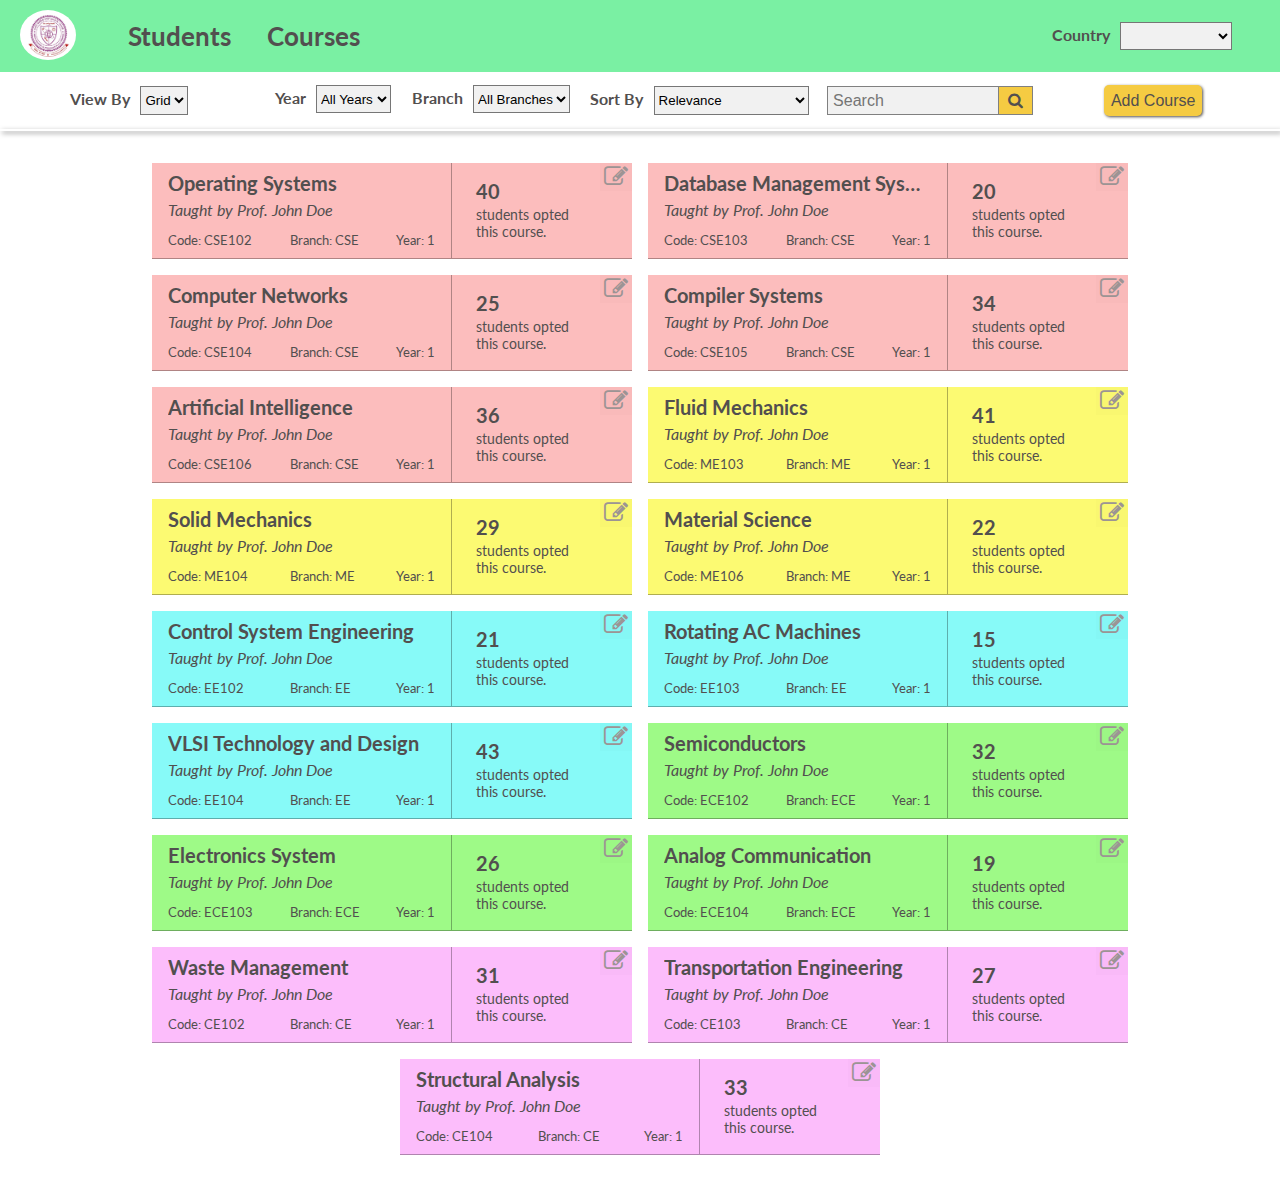
==== commit fb1d58b9: "added bold class to remove redundant font-weight, checked valid margin and padding set to 0" ====
--- a/courses.html
+++ b/courses.html
@@ -18,12 +18,12 @@
             </div>
             <div class="navbar">
                 <ul class="navbar-list">
-                    <a class="nav-link" href="students.html">Students</a> 
-                    <a class="nav-link" href="courses.html">Courses</a> 
+                    <a class="nav-link bold" href="students.html">Students</a> 
+                    <a class="nav-link bold" href="courses.html">Courses</a> 
                 </ul>
             </div>
             <form name="country" class="country-form"> 
-                <label for="country">Country</label>
+                <label class="bold" for="country">Country</label>
                 <select id="country" name="country">
 
                 </select> 
@@ -33,7 +33,7 @@
             <div class="courses-options">
                 <div class="course-view">
                     <form name="courseView">
-                        <label for="view">View By</label>
+                        <label class="bold" for="view">View By</label>
                         <select name="view">
                             <option value="grid">Grid</option>
                             <option value="list">List</option>
@@ -42,7 +42,7 @@
                 </div>
                 <div class="courses-dropdown">
                     <form name="courseYearInput" class="courses-input"> 
-                        <label for="year">Year</label>
+                        <label class="bold" for="year">Year</label>
                         <select id="year" name="year">
                           <option value="0">All Years</option>
                           <option value="1">1</option>
@@ -52,7 +52,7 @@
                         </select> 
                       </form>
                       <form name="courseBranchInput" class=courses-input>
-                        <label for="branch">Branch</label>
+                        <label class="bold" for="branch">Branch</label>
                         <select id="branch" name="branch">
                           <option value="0">All Branches</option>
                           <option value="CSE">CSE</option>
@@ -68,7 +68,7 @@
 
                 <div class="course-sort">
                     <form name="courseSort">
-                        <label for="sort">Sort By</label>
+                        <label class="bold" for="sort">Sort By</label>
                         <select name="sort">
                             <option value="0">Relevance</option>
                             <option value="1">Strength - Low to High</option>
@@ -82,7 +82,7 @@
                         <input class="search-input" type="text" placeholder="Search" name="search">
                     </form>
                 </div>
-                <div class="courses-add">
+                <div class="courses-add bold">
                     <button id="course-add-btn">Add Course</button>
                 </div>
 <!-- form details
--- a/assets/styles/stylesheet.css
+++ b/assets/styles/stylesheet.css
@@ -15,6 +15,10 @@
     height: 100%;
 }
 
+.bold {
+    font-weight: 700;
+}
+
 .header-container {
     width: 100%;
     background-color: #7af0a3;
@@ -50,8 +54,7 @@
     padding: 0 1rem;
     margin-top:2rem;
     text-decoration: none;
-    font-weight: 700;
-    font-size: 30px; 
+    font-size: 1.6rem; 
     color:#524f4f;  
 }
 
@@ -59,17 +62,12 @@
     color:black;  
 }
 
-.link-active {
-    background-color: thistle;
-    color:red;
-}
 
 .info-container {
     height: 88%;
 }
 
 .info-container p {
-    font-weight: 700;
     font-size: 100px;
     margin:unset;
     padding-top: 100px;
@@ -82,7 +80,6 @@
     flex-wrap: wrap;
     justify-content: space-around;
     padding: 1rem;
-    margin:0;
 }
 
 .student {
@@ -126,7 +123,6 @@
     overflow: hidden;   
     text-overflow: ellipsis;
     font-size: 1rem;
-    font-weight: 700;
     width:100px;
 }
 
@@ -164,11 +160,6 @@
     color: white;
 }
 
-.courses-container {
-    margin: 0;
-    padding:0;
-}
-
 .courses-options {
     display: grid;
     grid-template-columns: 1fr 1.5fr 1fr 1fr 1fr;
@@ -184,8 +175,6 @@
     display: flex;
     justify-self: center;
     align-self: center;
-    margin:0;
-    padding:0 ;
 }
 
 .course-view {
@@ -199,7 +188,6 @@
     padding: 0.3rem;
     background-color: #f5cb42;
     border-radius: 5px;
-    font-weight: 700;
     font-size: 1rem;
     box-shadow: 1px 1px 3px #524f4f;
     border-color: transparent;
@@ -227,32 +215,11 @@
     background-color: #f1f1f1;
 }
 
-.submit-btn {
-    margin: 0 2rem;
-    padding: 0.5rem;
-    background-color:#f5cb42 ;
-    border-radius: 5px;
-    font-weight: 700;
-    border-color: transparent;
-    box-shadow: 2px 2px 5px #524f4f;
-    color:#524f4f;
-}
-
-.submit-btn:hover {
-    background-color: #524f4f;
-    transition:200ms; 
-    color:#f5cb42;
-}
-
 .section-seperation {
     border-color: transparent;
     box-shadow: 2px 2px 5px rgba(0,0,0,.5);
 }
 
-.courses-info {
-    padding:0;
-    margin:0;
-}
 
 .search-option {
     display: flex;
@@ -267,7 +234,6 @@
 }
 
 .search-input {
-    margin:0;
     padding: .3rem;
     font-size: 1rem;
     border: 1px solid grey;
@@ -294,7 +260,6 @@
         padding: 0 1rem;
         margin-top:1rem;
         text-decoration: none;
-        font-weight: 700;
         font-size: 25px; 
         color:#524f4f;  
     }
@@ -334,7 +299,6 @@
     
     padding: 1rem 1rem;
     flex-wrap: wrap;
-    margin:0;
 }
 
 .course-info {
@@ -348,7 +312,6 @@
 }
 
 .courses-options label{
-    font-weight: 700;
     color:#524f4f;
     padding:0 0.3rem;
 }
@@ -363,7 +326,6 @@
     width: 80%;
     box-sizing: border-box;
     border-radius: 5px;
-    font-weight: 700;
     font-size: 1.1rem;
     /* box-shadow: 1px 1px 5px rgba(56, 232, 255); */
 }
@@ -395,7 +357,6 @@
 .course-list-edit-btn {
     width:100%;
     border-color: transparent;
-    margin:0;
     background-color: rgba(0,0,0,0.01);
     padding:0 0.2rem;
     color: #9c9494;
@@ -408,13 +369,10 @@
     display: grid;
     grid-template-columns: 1fr 2fr 1.5fr repeat(4, 1fr);
     width: 80%;
-    margin:0;
-    padding:0;
 }
 
 .course-list-header-row p{
     text-align: center;
-    margin:0;
     padding-bottom: 1rem;
 }
 
@@ -440,8 +398,6 @@
     font-size: 0.84rem;
     display: flex;
     justify-content: space-between;
-    padding:0;
-    margin: 0;
 }
 
 .course-grid-heading {
@@ -449,7 +405,6 @@
     /* display: inline-block; */
     overflow: hidden;   
     text-overflow: ellipsis;
-    font-weight: 700;
     font-size: 20px;
     margin:0;
     padding:0;
@@ -457,7 +412,6 @@
 }
 
 .course-grid-number {
-    font-weight: 700;
     font-size: 20px;
     margin:0;
     padding:0;
@@ -488,7 +442,6 @@
 .course-grid-edit-btn {
     width:100%;
     border-color: transparent;
-    margin:0;
     background-color: rgba(0,0,0,0.01);
     padding:0 0.2rem;
     color: #9c9494;
@@ -579,7 +532,6 @@
 
 .placeholder-text {
     font-size: 2rem;
-    font-weight: 700;
 }
 
 #show-course-container{
@@ -678,16 +630,13 @@
 }
 
 .modify-course-info-element p{
-    font-weight: 700;
     white-space:nowrap;
     overflow: hidden;   
     text-overflow: ellipsis;
-    /* padding: 1rem 1.1rem; */
     margin:0;
 }
 
 .show-course-element-container p{
-    font-weight: 700;
     padding: 1rem 1.1rem;
     margin:0;
 }
@@ -746,7 +695,6 @@
 }
 
 .country-form label{
-    font-weight: 700;
     color:#524f4f;
     margin: 0 0.4rem;
 }
@@ -779,6 +727,5 @@
     border-radius: 5px;
     padding: 0.2rem 0.3rem;
     top: -0.1rem;
-    font-weight: 300;
     font-size: 0.9rem;
   }